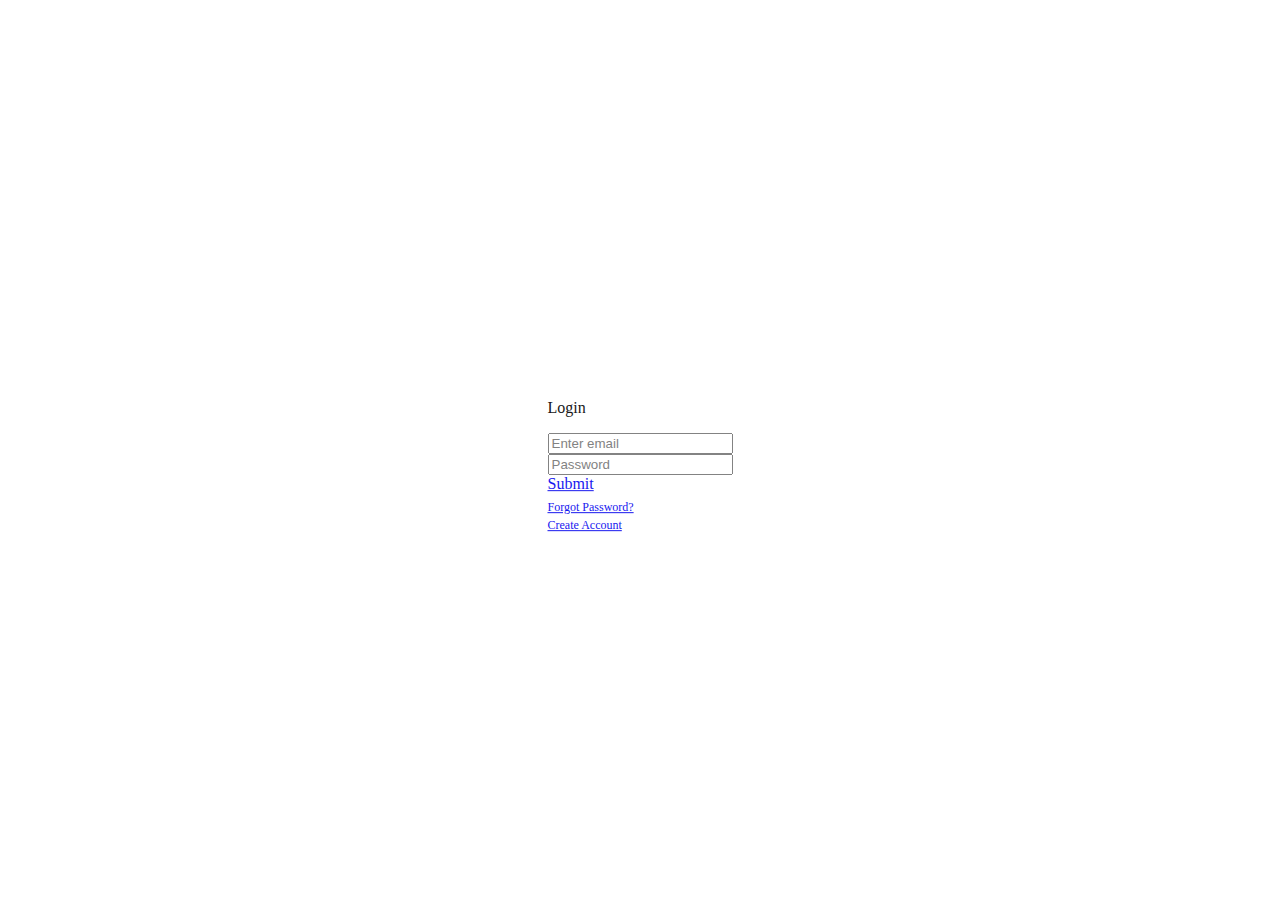
==== src/index.html @ 50a74edb "Create src folder. Created newb and recovery pages" ====
<!DOCTYPE html>
<html lang="en">
<head>

	<meta charset="UTF-8">
	<meta name="viewport" content="width=device-width, initial-scale=1, shrink-to-fit=no">

	<title>Document</title>

	<link rel="stylesheet" href="https://maxcdn.bootstrapcdn.com/bootstrap/4.0.0-beta.2/css/bootstrap.min.css" integrity="sha384-PsH8R72JQ3SOdhVi3uxftmaW6Vc51MKb0q5P2rRUpPvrszuE4W1povHYgTpBfshb" crossorigin="anonymous">
	<link rel="stylesheet" href="style.css">

</head>
<body>

	<div class="container-fluid">

		<div class="row h-100 login">

			<div class="col-sm-3">
				
			</div>

			<div class="col-sm-6 parent col-fit-screen-height">

				<div class="card child">
					
					<div class="card-body">
						
						<form>

						  <div class="text-center">
						  	
						  	<p class="h5 form-title">Login</p>

						  </div>

						  <div class="form-group">

						    <input type="email" class="form-control" id="exampleInputEmail1" aria-describedby="emailHelp" placeholder="Enter email">
						  
						  </div>
						  
						  <div class="form-group">
						    
						    <input type="password" class="form-control" id="exampleInputPassword1" placeholder="Password">
						  
						  </div>
						  
						  <div class="text-center">

						  	<a class="btn btn-primary" href="commune_project_page.html" role="button">Submit</a>
						  	
						  </div>

						  <div class="text-center solo-link">
						  	
							<a href="recovery.html" class="my-link">Forgot Password?</a>

						  </div>

						  <div class="text-center">
						  	
							<a href="newb.html" class="my-link">Create Account</a>

						  </div>
						
						</form>

					</div>

				</div>
				
			</div>

			<div class="col-sm-3">
				
			</div>

		</div>

	
	</div>
	

	<script src="https://code.jquery.com/jquery-3.2.1.slim.min.js" integrity="sha384-KJ3o2DKtIkvYIK3UENzmM7KCkRr/rE9/Qpg6aAZGJwFDMVNA/GpGFF93hXpG5KkN" crossorigin="anonymous"></script>

	<script src="https://cdnjs.cloudflare.com/ajax/libs/popper.js/1.12.3/umd/popper.min.js" integrity="sha384-vFJXuSJphROIrBnz7yo7oB41mKfc8JzQZiCq4NCceLEaO4IHwicKwpJf9c9IpFgh" crossorigin="anonymous"></script>

	<script src="https://maxcdn.bootstrapcdn.com/bootstrap/4.0.0-beta.2/js/bootstrap.min.js" integrity="sha384-alpBpkh1PFOepccYVYDB4do5UnbKysX5WZXm3XxPqe5iKTfUKjNkCk9SaVuEZflJ" crossorigin="anonymous"></script>

	<script src="index.js"></script>
</body>
</html>
---- src/style.css ----
body
{ 
	background: url(images/main_small.jpeg) no-repeat center center fixed; 
	-webkit-background-size: cover;
	-moz-background-size: cover;
	-o-background-size: cover;
	background-size: cover;
}

@media only screen and (min-width: 1000px) 
{
    body 
    { 
        background: url(images/main_large.jpg) no-repeat center center fixed; 
		-webkit-background-size: cover;
		-moz-background-size: cover;
		-o-background-size: cover;
		background-size: cover; 
    }
}

.center-vertical
{
	margin-top: auto;
	margin-bottom: auto;
}

.parent
{
	position: relative;
	display: flex;
  	justify-content: center;
  	align-items: center;
}

.child 
{
	position: absolute;
	top: 50%;
	transform: translateY(-50%);
	flex-shrink: 0;
	opacity: 0.9;
}

.col-fit-screen-height
{
	height: 100vh;
}

.solo-link
{
	margin-top: 2%;
}

.my-link
{
	font-size: .75rem;
}

.form-title
{
	font-family: "Times New Roman", Times, serif;
}
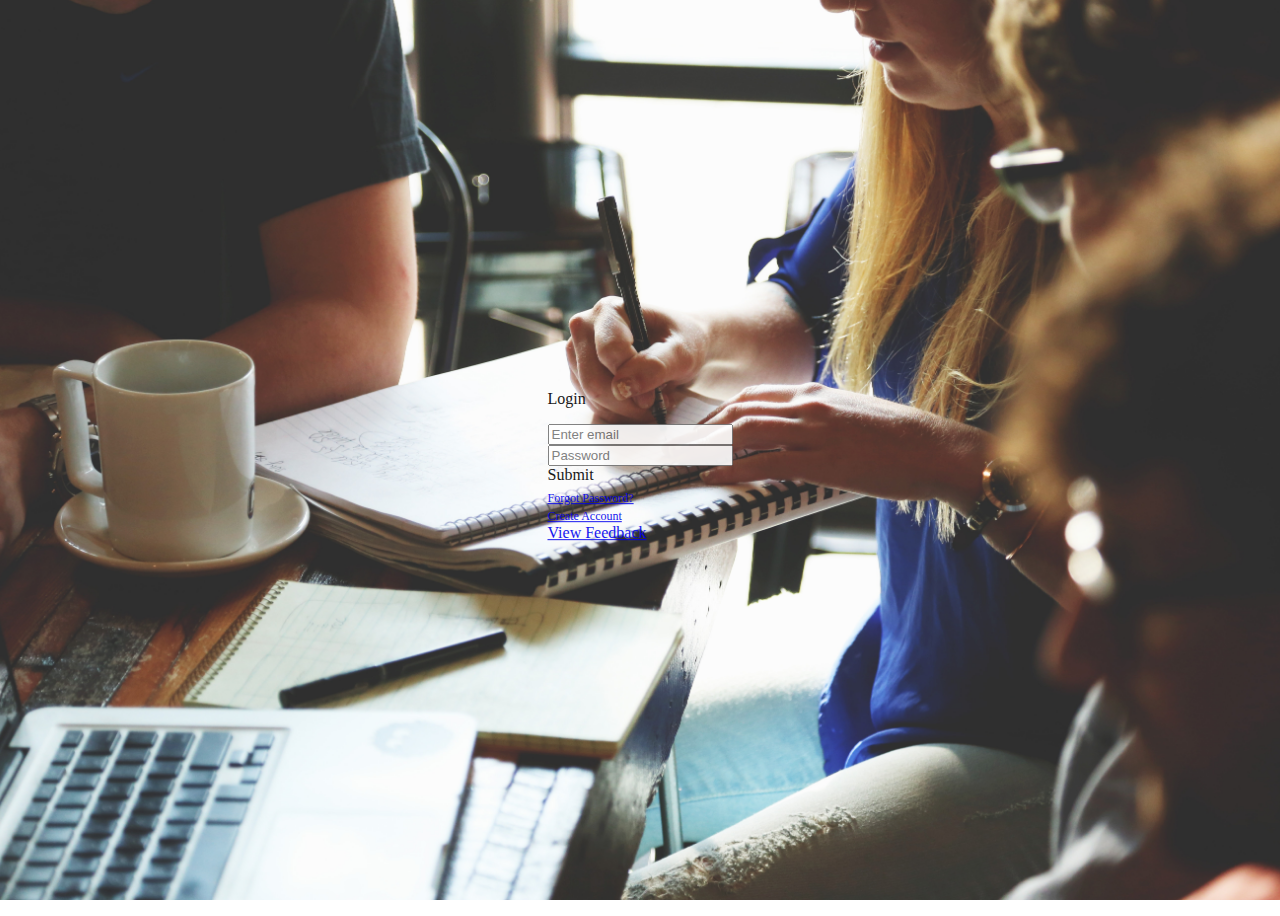
==== commit 7f64dabb: "Adding server connection" ====
--- a/src/index.html
+++ b/src/index.html
@@ -27,7 +27,7 @@
 					
 					<div class="card-body">
 						
-						<form>
+						<form method="POST" action="/post-feedback">
 
 						  <div class="text-center">
 						  	
@@ -49,7 +49,7 @@
 						  
 						  <div class="text-center">
 
-						  	<a class="btn btn-primary" href="commune_project_page.html" role="button">Submit</a>
+						  	<a class="btn btn-primary" type="submit" value="Submit" role="button">Submit</a>
 						  	
 						  </div>
 
@@ -64,6 +64,8 @@
 							<a href="newb.html" class="my-link">Create Account</a>
 
 						  </div>
+
+						  <a href="/view-feedbacks">View Feedback</a>
 						
 						</form>
 
--- a/src/style.css
+++ b/src/style.css
@@ -1,6 +1,6 @@
 body
 { 
-	background: url(images/main_small.jpeg) no-repeat center center fixed; 
+	background: url(../images/main_small.jpeg) no-repeat center center fixed; 
 	-webkit-background-size: cover;
 	-moz-background-size: cover;
 	-o-background-size: cover;
@@ -11,7 +11,7 @@
 {
     body 
     { 
-        background: url(images/main_large.jpg) no-repeat center center fixed; 
+        background: url(../images/main_large.jpg) no-repeat center center fixed; 
 		-webkit-background-size: cover;
 		-moz-background-size: cover;
 		-o-background-size: cover;
@@ -60,4 +60,9 @@
 .form-title
 {
 	font-family: "Times New Roman", Times, serif;
+}
+
+.best-button-around
+{
+	margin-top: 4%;
 }